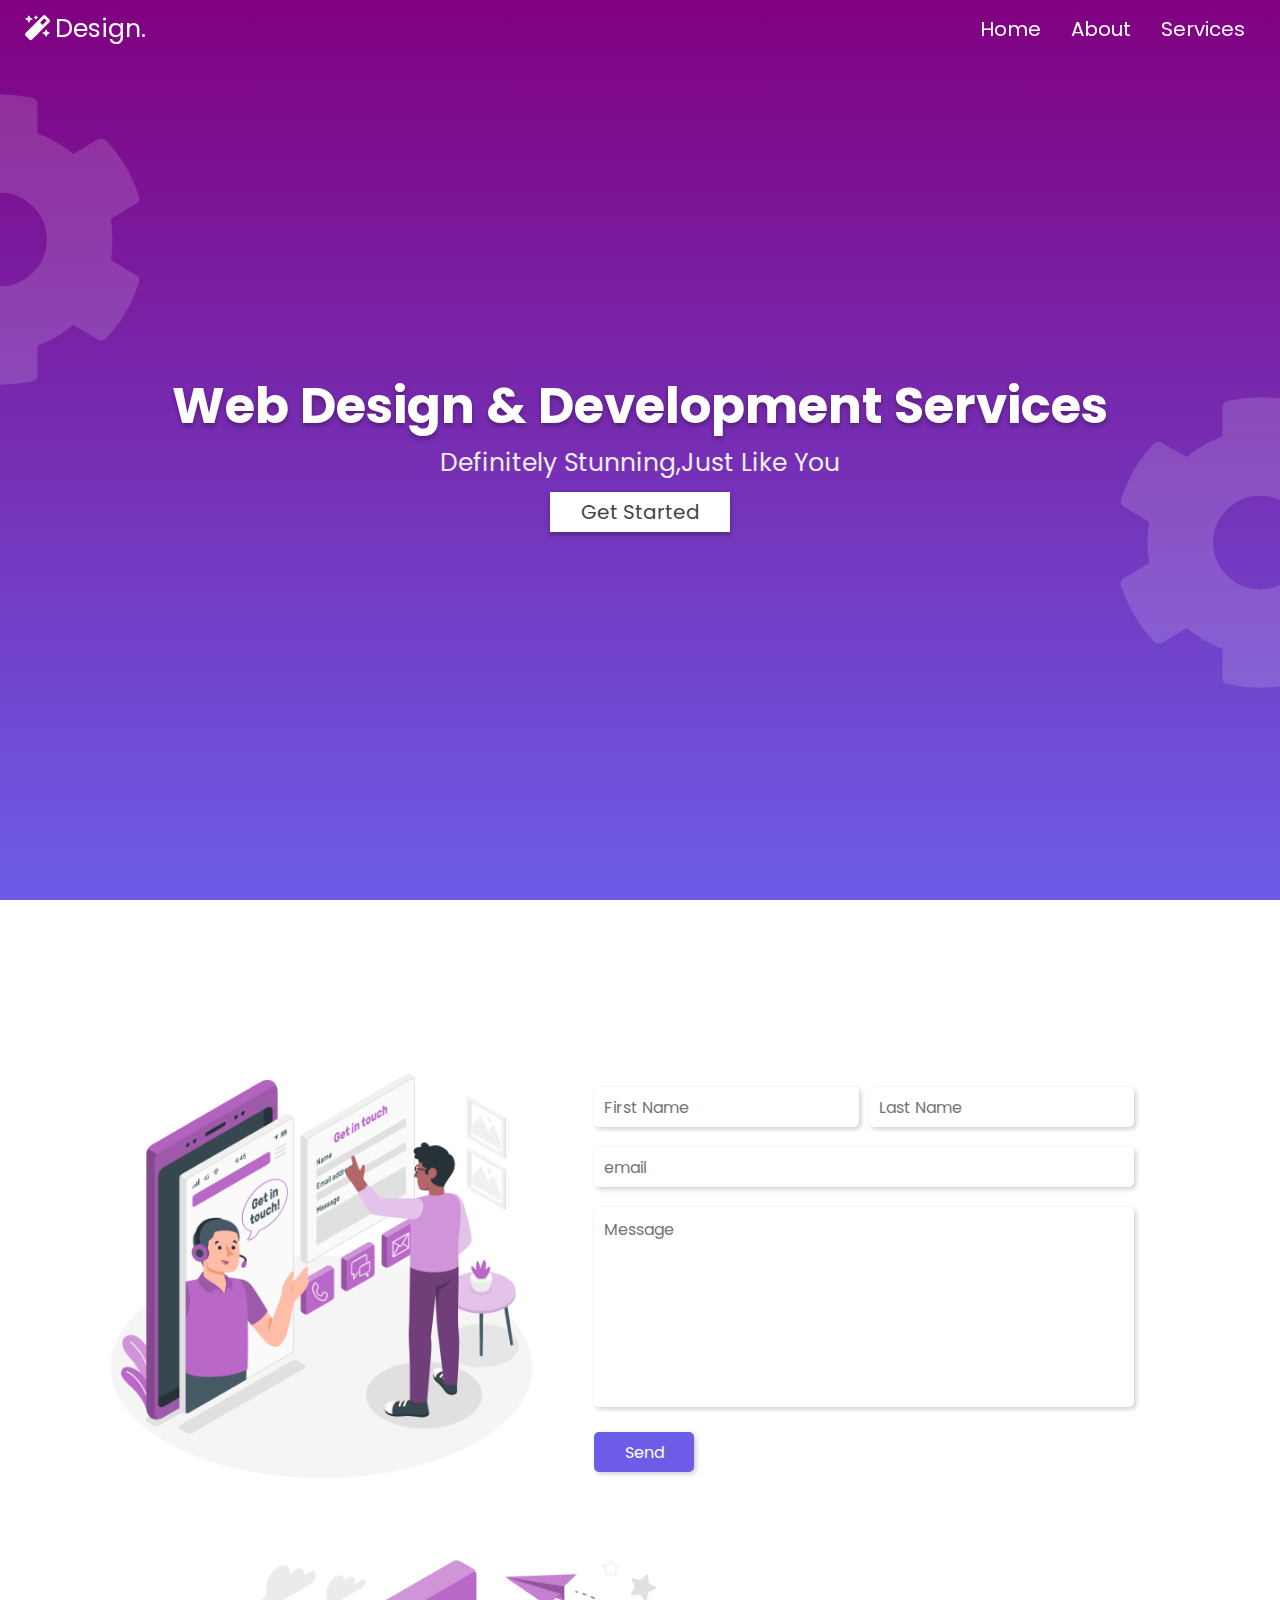
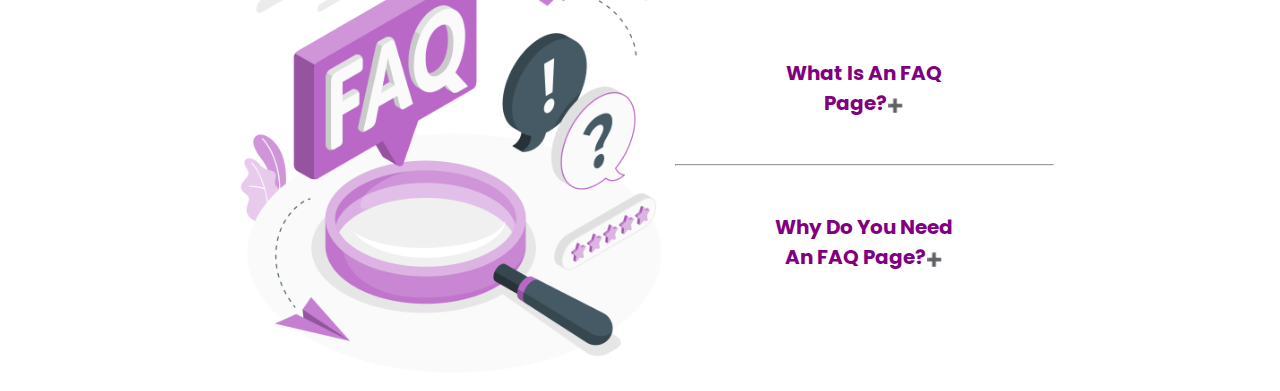
==== index.HTML @ c85d5ee5 "Add files via upload" ====
<!DOCTYPE html>
<html lang="en">
<head>
  <meta charset="UTF-8">
  <meta name="viewport" content="width=device-width, initial-scale=1.0">
  <link rel="stylesheet" href="https://cdnjs.cloudflare.com/ajax/libs/font-awesome/5.15.1/css/all.min.css">
  <link rel="stylesheet" href="style.css">
  <title>Project</title>
</head>
<body>
<header class="header">
<a href="#" class="logo"><i class="fas fa-magic"></i>design.</a>
<div class="fas fa-bars"></div>
<nav class="navbar">  <ul>
    <li><a href="index.HTML">home</a></li>
    <li><a href="about.html">about</a></li>
    <li><a href="services.html">services</a></li>
  </ul>
</nav></header>
<section id="home" class="home">
<h1 class="banner">web design & development services</h1>
<h3 class="slogan">definitely stunning,just like you</h3>
<a href="#"><button>get started</button></a>
<div class="wave wave1"></div>
<div class="wave wave2"></div>
<div class="wave wave3"></div>
<div class="fas fa-cog nut1"></div>
<div class="fas fa-cog nut2"></div>
</section>

<section id="contact" class="contact">
<h1 class="heading">contact us</h1>
<div class="row">
  <div class="image">
    <img src="Get in touch-amico.png" alt="">
  </div>
  <div class="form-container">
    <form action="" class="form1">
      <div class="inputBox">
        <input type="text" placeholder="first name" required>
        <input type="text" placeholder="last name" required>
      </div>
      <input type="email" placeholder="Email" id="input">
      <textarea name="" id="" cols="30" rows="10" placeholder="message" required></textarea>
      <input type="submit" value="send" onclick="ValidateEmail()">
    </form>
  </div>
</div><br><br>
<div class="row">
<div class="image">
  <img src="FAQs-amico.png" alt=""></div>
        <section class="faq-container">
            <div class="faq-one">
                <h1 class="faq-page">What is an FAQ Page?</h1>
                <div class="faq-body">
                    <p>Lorem ipsum dolor, sit amet consectetur adipisicing elit. Velit saepe sequi, illum facere
                        necessitatibus cum aliquam id illo omnis maxime, totam soluta voluptate amet ut sit ipsum
                        aperiam.
                        Perspiciatis, porro!<p>
                </div>
            </div>
            <br>
            <hr class="hr-line"><br>
            <div class="faq-two">
                <h1 class="faq-page">Why do you need an FAQ page?</h1>
                <div class="faq-body">
                    <p>Lorem ipsum dolor, sit amet consectetur adipisicing elit. Velit saepe sequi, illum facere
                        necessitatibus cum aliquam id illo omnis maxime, totam soluta voluptate amet ut sit ipsum
                        aperiam.
                        Perspiciatis, porro!</p>
                </div>
            </div>
</section>
<script>
  function ValidateEmail() {
    var validRegex = /^[a-zA-Z0-9.!#$%&'*+/=?^_`{|}~-]+@[a-zA-Z0-9-]+(?:\.[a-zA-Z0-9-]+)*$/; 
    var email=document.getElementById("input");
    if (email.match(validRegex)) {
      return true;  
    } else {  
      alert("Invalid email address!");  
      return false;  
    } 
  }
</script>
<script src="main.js"></script>

</body>
</html>
---- style.css ----
@import url('https://fonts.googleapis.com/css2?family=Poppins:ital,wght@0,200;0,300;0,400;0,500;1,100;1,200;1,300;1,400;1,500&display=swap');

:root{
  --color:#6C5CE7;
}
*{
  font-family: 'Poppins', sans-serif;
  margin:0; padding:0;
  box-sizing: border-box;
  text-transform: capitalize;
  transition: all .2s linear;
  text-decoration: none;
}
html{
  font-size: 62.5%;
}
body{
  overflow-x: hidden;
}
.heading{
  margin:2rem;
  padding-top: 6rem;
  display: inline-block;
  font-size: 3.5rem;
  color:white;
  position: relative;
  letter-spacing: .2rem;
}
.heading::before, .heading::after{
  content: '';
  position: absolute;
  height: 2.5rem;
  width: 2.5rem;
  border-top:.4rem solid white;
  border-left:.4rem solid white;
}
.heading::before{
  top:5.8rem; left: -2rem;
}
.heading::after{
  bottom:-.5rem; right: -2rem;
  transform: rotate(180deg);
}
.btn{
  outline: none;
  border: none;
  border-radius: 5rem;
  background: var(--color);
  color:#fff;
  cursor: pointer;
  height:3.5rem;
  width: 15rem;
  font-size: 1.7rem;
  box-shadow: 0 .2rem .5rem rgba(0,0,0,.3);
}
.btn:hover{
  letter-spacing: .1rem;
  opacity: .8;
}
.header{
  display: flex;
  align-items: center;
  justify-content: space-between;
  width: 100%;
  padding:1rem 2rem;
  position: fixed;
  top:0; left: 0;
  z-index: 100;
}
.header .logo{
  font-size: 2.5rem;
  color:#fff;
}
.header .logo i{
  padding:0 .5rem;
}
.header .navbar ul{
  list-style-type: none;
  display: flex;
  align-items: center;
  justify-content: space-around;
}
.header .navbar ul li{
  margin:0 1.5rem;
}
.header .navbar ul li a{
  font-size: 2rem;
  color:#fff;
}
.header .navbar ul li a:hover{
  color:#ccc;
}
.header .fa-bars{
  color:#fff;
  cursor: pointer;
  font-size: 3rem;
  display: none;
}
.home{
  min-height: 100vh;
  width: 100vw;
  background:linear-gradient(purple, var(--color));
  display: flex;
  align-items: center;
  justify-content: center;
  flex-flow: column;
  text-align: center;
  padding:0 1rem;
  position: relative;
  overflow: hidden !important;
}
.home .banner{
  color:#fff;
  font-size: 5rem;
  text-shadow: 0 .3rem .5rem rgba(0,0,0,.3);
}
.home .slogan{
  color:#eee;
  font-size: 2.5rem;
  font-weight: 400;
}
.home button{
  height: 4rem;
  width: 18rem;
  background:#fff;
  color: #444;
  cursor: pointer;
  border:none;
  outline: none;
  margin-top: 1rem;
  font-size: 2rem;
  font-weight: 400;
  box-shadow: 0 .3rem .5rem rgba(0,0,0,.3);
}
.home button:hover{
  letter-spacing: .1rem;
}
.home .fa-cog{
  position: absolute;
  font-size: 30rem;
  opacity: .15;
  color:#fff;
  animation: rotate 10s linear infinite;
}
.home .nut1{
  top:10%; left: -15rem;
}
.home .nut2{
  bottom:23%; right: -13rem;
  animation-direction: reverse;
}
@keyframes rotate{
  100%{
    transform: rotate(360deg);
  }
}
.about{
  min-height: 100vh;
  width: 100vw;
  text-align: center;
  position: relative;
  overflow: hidden;
}
.about .row{
  display: flex;
  align-items: center;
  justify-content: space-around;
  padding:0 4rem;
}
.about .row .content{
  text-align: left;
}
.about .row .image img{
  width: 50vw;
}
.about .row .content h3{
  font-size: 3rem;
  color: var(--color);
}
.about .row .content p{
  font-size: 1.5rem;
  color: #333;
  padding:1rem 0;
}
.about::before, .about::after{
  content: '';
  position: absolute;
  z-index: -1;
  opacity:.2;
  border-radius: 50%;
}
.about::before{
  height:50rem;
  width:50rem;
  background:#ccc;
  bottom:-10rem; left:-10rem;
}
.about::after{
  height:60rem;
  width:60rem;
  background:var(--color);
  top:-10rem; right:-10rem;
}
.service{
  width: 100vw;
  text-align: center;
}
.service .row{
  margin:2rem 0;
  padding:0 2rem;
  display: flex;
  align-items: center;
  justify-content: center;
}
.service .row .image img{
  width:50vw;
  
}
.service .row .content{
  text-align: left;
  padding:0 3rem;
}
.service .row .content h3{
  font-size: 3rem;
  color:white;
}
.service .row .content p{
  font-size: 1.5rem;
  color:white;
  padding:1rem 0;
}
.contact{
  min-height: 100vh;
  width: 100vw;
  text-align: center;
}
.contact .row{
  display: flex;
  align-items: center;
  justify-content: center;
}
.contact .row .image img{
  
  width:35vw;
}
.contact .row .form-container{
  width: 50%;
  text-align: left;
  padding:0 5rem;
}
.contact .row .form-container input, textarea{
  outline: none;
  border:none;
  height:4rem;
  background: none;
  border-radius: .5rem;
  box-shadow: .2rem .2rem .5rem rgba(0,0,0,.2);
  padding:0 1rem;
  margin:1rem 0;
  font-size: 1.6rem;
}
.contact .row .form-container .inputBox{
  width: 100%;
  display: flex;
  justify-content: space-between;
}
.contact .row .form-container .inputBox input[type="text"]{
  width: 49%;
}
.contact .row .form-container input[type="email"]{
  width: 100%;
  text-transform: lowercase;
}
#mydiv {
  width: 100%;
  padding: 50px 0;
  text-align: center;
  background-color: lightblue;
  margin-top: 20px;
}

.contact .row .form-container textarea{
  width: 100%;
  height:20rem;
  padding:1rem; 
  resize: none;
}
.contact .row .form-container input[type="submit"]{
  background-color: var(--color);
  color:#fff;
  cursor: pointer;
  height:4rem; 
  width: 10rem;;
}
.contact .row .form-container input[type="submit"]:hover{
  opacity: .8;
}
.faq{
  min-height: 100vh;
  width: 100vw;
  text-align: center;
  padding:0 2rem;
}
.faq .row{
  display: flex;
  align-items: center;
  justify-content: center;
  padding:0 2rem;
}
.faq .row .image{
 width: 35vw;
}
.faq-page {
    cursor: pointer;
    padding: 30px 20px;
    width: 60%;
    border: none;
    outline: none;
    transition: 0.4s;
    margin: auto;
    font-size: 2rem;
    color:purple;
}
.faq-body{
    margin: auto;
   width: 60%; 
   padding: auto;
   font-size: 1.75rem;
  color: purple;
}
.active,
.faq-page:hover {
  font-family: 'Poppins';
    background-color: #F9F9F9;
}
.faq-body {
  font-family: 'Poppins';
    background-color: white;
    color: purple;
    display: none;
    overflow: hidden;
}

.faq-page:after {
    content: '\02795';
    font-size: 13px;
    font-family: 'Poppins'}

.active:after {
    content: "\2796";
}
@media (max-width:768px){
  html{
    font-size: 50%; }
  .header .fa-bars{
    display: block;
  }
  .header .navbar{
    position: fixed;
    top:-120%; left: 0;
    height: auto;
    width: 100%;
    background-color: #fff;
    z-index: 1000;
    border-top: .1rem solid rgba(0,0,0,.3);
  }
  .header .navbar ul{
    height: 100%;
    width: 100%;
    flex-flow: column;
  }
  .header .navbar ul li{
    margin:1rem 0;
  }
  .header .navbar ul li a{
    color: #444;
    font-size: 2.4rem;
  }
  .header .fa-times{
    transform: rotate(180deg);
  }
  .header .nav-toggle{
    top:5.8rem;
  }
  .home .banner{
    font-size: 4rem;
  }
  .home .slogan{
    font-size: 1.7rem;
  }
  .about .row{
    flex-flow: column-reverse;
    padding:0 2rem;
  }
  .about .row .image img{
    width: 100vw;
  }
  .service .row{
    flex-flow: column-reverse;
  }
  .service .row:nth-child(even){
    flex-flow: column;
 }
  .service .row .image img{
    width: 100vw;
  }
  .service .row .content{
    padding:0;
  }
  .contact .row{
    flex-flow: column;
  }
  .contact .row .image img{
    width: 100vw;
  }
  .contact .row .form-container{
    width: 100%;
    padding:0 1.5rem;
  }
  .faq{
    padding:0;
  }
  .faq .row{
    padding:0 1rem;
    flex-flow: column;
  }
  .faq .row .image img{
    width:100vw;
  }
  .faq .row .accordion-container{
    width:100%;
  }
}
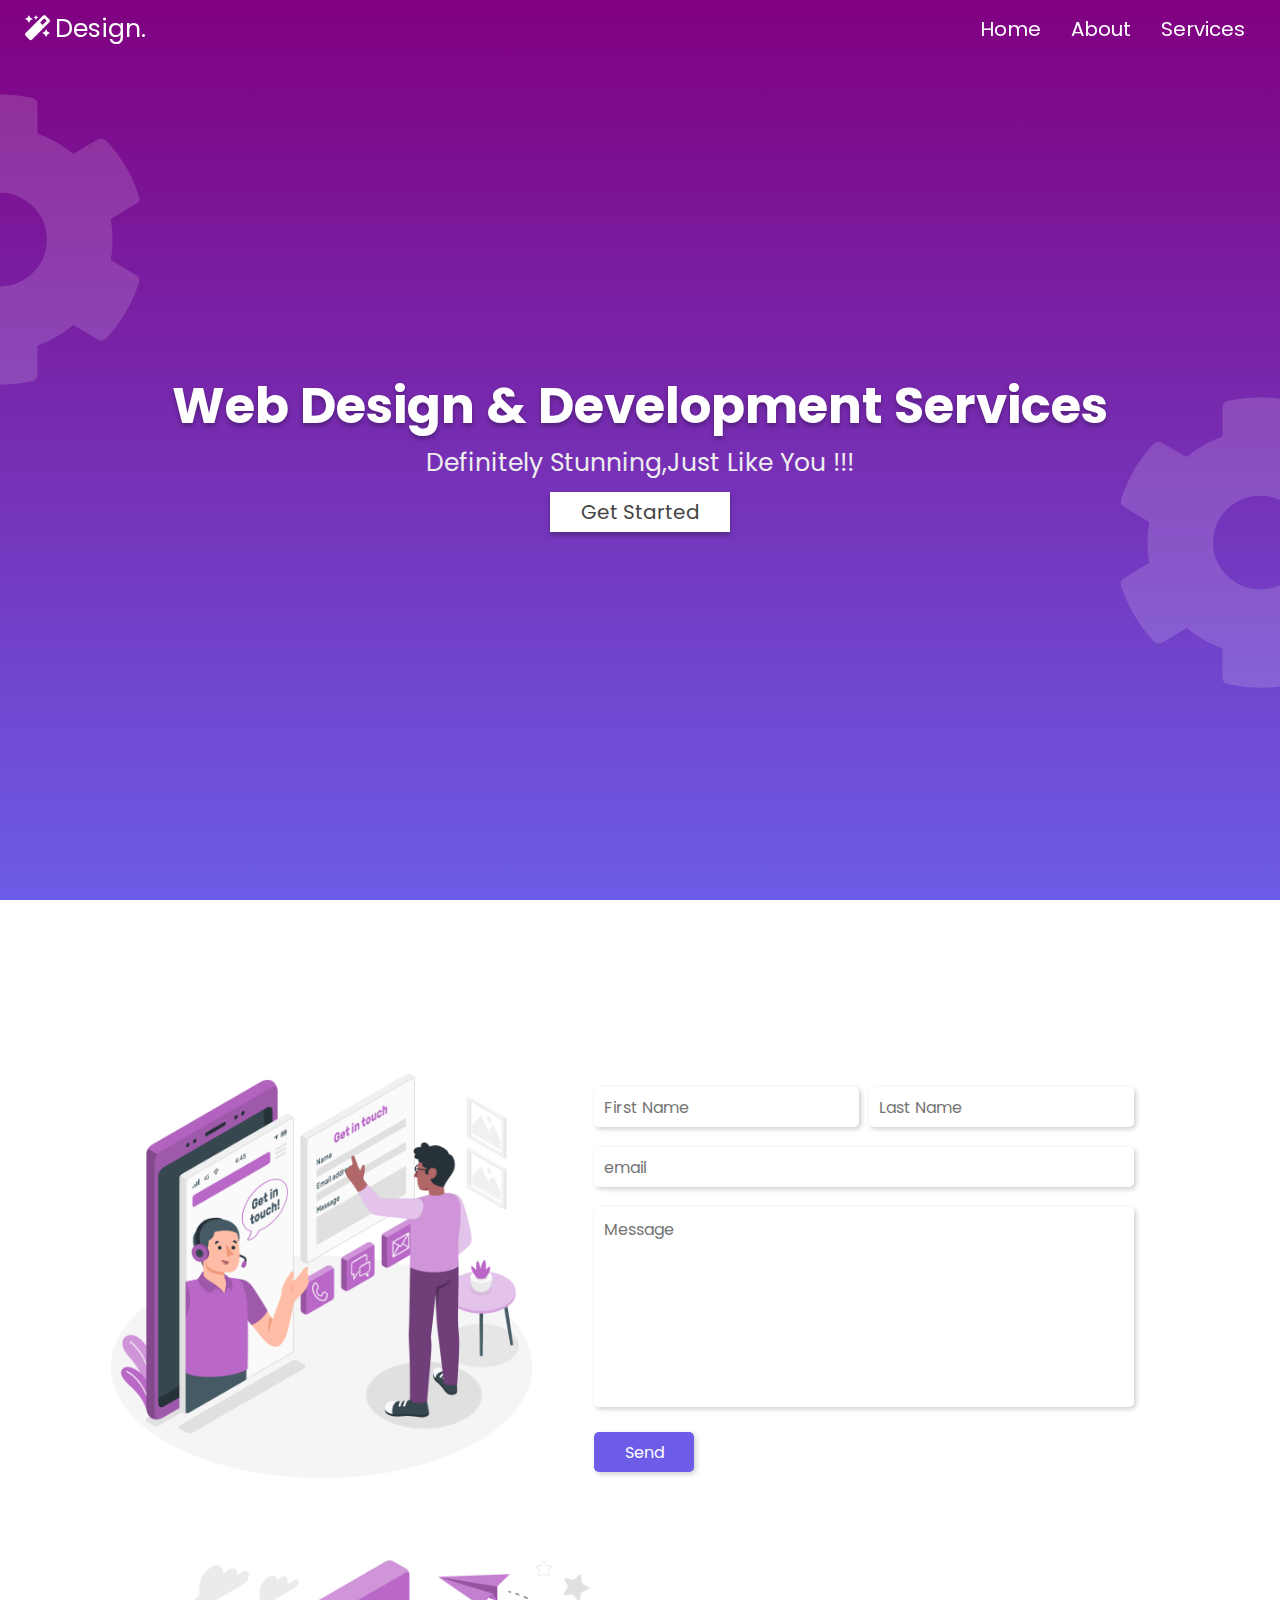
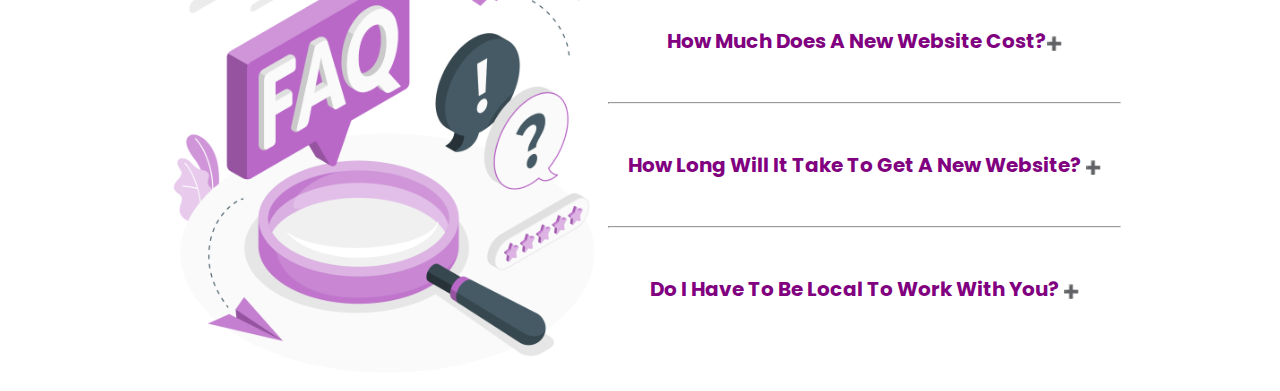
==== commit 8d514954: "Add files via upload" ====
--- a/index.HTML
+++ b/index.HTML
@@ -19,7 +19,7 @@
 </nav></header>
 <section id="home" class="home">
 <h1 class="banner">web design & development services</h1>
-<h3 class="slogan">definitely stunning,just like you</h3>
+<h3 class="slogan">definitely stunning,just like you !!!</h3>
 <a href="#"><button>get started</button></a>
 <div class="wave wave1"></div>
 <div class="wave wave2"></div>
@@ -51,23 +51,25 @@
   <img src="FAQs-amico.png" alt=""></div>
         <section class="faq-container">
             <div class="faq-one">
-                <h1 class="faq-page">What is an FAQ Page?</h1>
+                <h1 class="faq-page">How much does a new website cost?</h1>
                 <div class="faq-body">
-                    <p>Lorem ipsum dolor, sit amet consectetur adipisicing elit. Velit saepe sequi, illum facere
-                        necessitatibus cum aliquam id illo omnis maxime, totam soluta voluptate amet ut sit ipsum
-                        aperiam.
-                        Perspiciatis, porro!<p>
+                    <p>A website design is quoted based on the needs of each individual project. Every website is unique and requires different components; we design and develop custom websites specifically for your small business. We’ll ask a lot of questions, assess your needs, and give you a quote based on that assessment. Most of our sites run in the $5,000 range, but can be more or less depending on needs.<p>
                 </div>
             </div>
             <br>
             <hr class="hr-line"><br>
             <div class="faq-two">
-                <h1 class="faq-page">Why do you need an FAQ page?</h1>
+                <h1 class="faq-page">How long will it take to get a new website?	</h1>
                 <div class="faq-body">
-                    <p>Lorem ipsum dolor, sit amet consectetur adipisicing elit. Velit saepe sequi, illum facere
-                        necessitatibus cum aliquam id illo omnis maxime, totam soluta voluptate amet ut sit ipsum
-                        aperiam.
-                        Perspiciatis, porro!</p>
+                    <p>On average, we shoot for a six to eight week turnaround, but the pace of any project is set by each client. How much input you can provide during the initial stages, your availability with feedback, how soon the content is ready – all this affects the speed of completion. The functionality needs may also play a role – more complex sites will take more time to develop.</p>
+                </div>
+            </div>
+            <br>
+            <hr class="hr-line"><br>
+            <div class="faq-two">
+                <h1 class="faq-page">Do I have to be local to work with you?		</h1>
+                <div class="faq-body">
+                    <p>Nope! We work with clients all over the world. Our whole team works remotely, allowing us to find the absolute best team for our business.</p>
                 </div>
             </div>
 </section>
--- a/style.css
+++ b/style.css
@@ -313,7 +313,7 @@
 .faq-page {
     cursor: pointer;
     padding: 30px 20px;
-    width: 60%;
+    width: 100%;
     border: none;
     outline: none;
     transition: 0.4s;
@@ -323,8 +323,8 @@
 }
 .faq-body{
     margin: auto;
-   width: 60%; 
-   padding: auto;
+   width: 100%; 
+   
    font-size: 1.75rem;
   color: purple;
 }
@@ -348,6 +348,86 @@
 
 .active:after {
     content: "\2796";
+}
+
+.team .heading{
+  color:#fff;
+}
+
+.team .heading::before, .team .heading::after{
+  border-color:#fff;
+}
+
+.team .row{
+  display: flex;
+  align-items: center;
+  justify-content: center;
+  flex-wrap: wrap;
+}
+
+.team .row .card{
+  height:35rem;
+  width:25rem;
+  background:#fff;
+  text-align: center;
+  margin:7rem 2rem;
+  position: relative;
+  overflow: hidden;
+  -webkit-box-reflect: below .2rem linear-gradient(transparent 70%, #0004);
+}
+
+.team .row .card .image{
+  margin:1rem 0;
+  padding-top: 4rem;
+}
+
+.team .row .card .image img{
+  height:13rem;
+  width:13rem;
+  border-radius: 50%;
+  border:.5rem solid #fff;
+  box-shadow: 0 0 .5rem rgba(0,0,0,.3);
+  object-fit: cover;
+}
+
+.team .row .card .info h3{
+  font-size: 2rem;
+  color:#333;
+}
+
+.team .row .card .info span{
+  font-size: 1.8rem;
+  color:var(--color);
+}
+
+.team .row .card .info .icons a{
+  margin-top: 4rem;
+  padding:0 1rem;
+  font-size: 2rem;
+  color:#333;
+}
+
+.team .row .card .info .icons a:hover{
+  color:var(--color);
+}
+
+.team .row .card::before, .team .row .card::after{
+  content: '';
+  position: absolute;
+  border-radius: 50%;
+  height:15rem;
+  width:15rem;
+  z-index: -1;
+}
+
+.team .row .card::before{
+  background:var(--color);
+  top:-3rem; right: -4rem;
+}
+
+.team .row .card::after{
+  background:#ccc;
+  bottom:-3rem; left: -4rem;
 }
 @media (max-width:768px){
   html{
